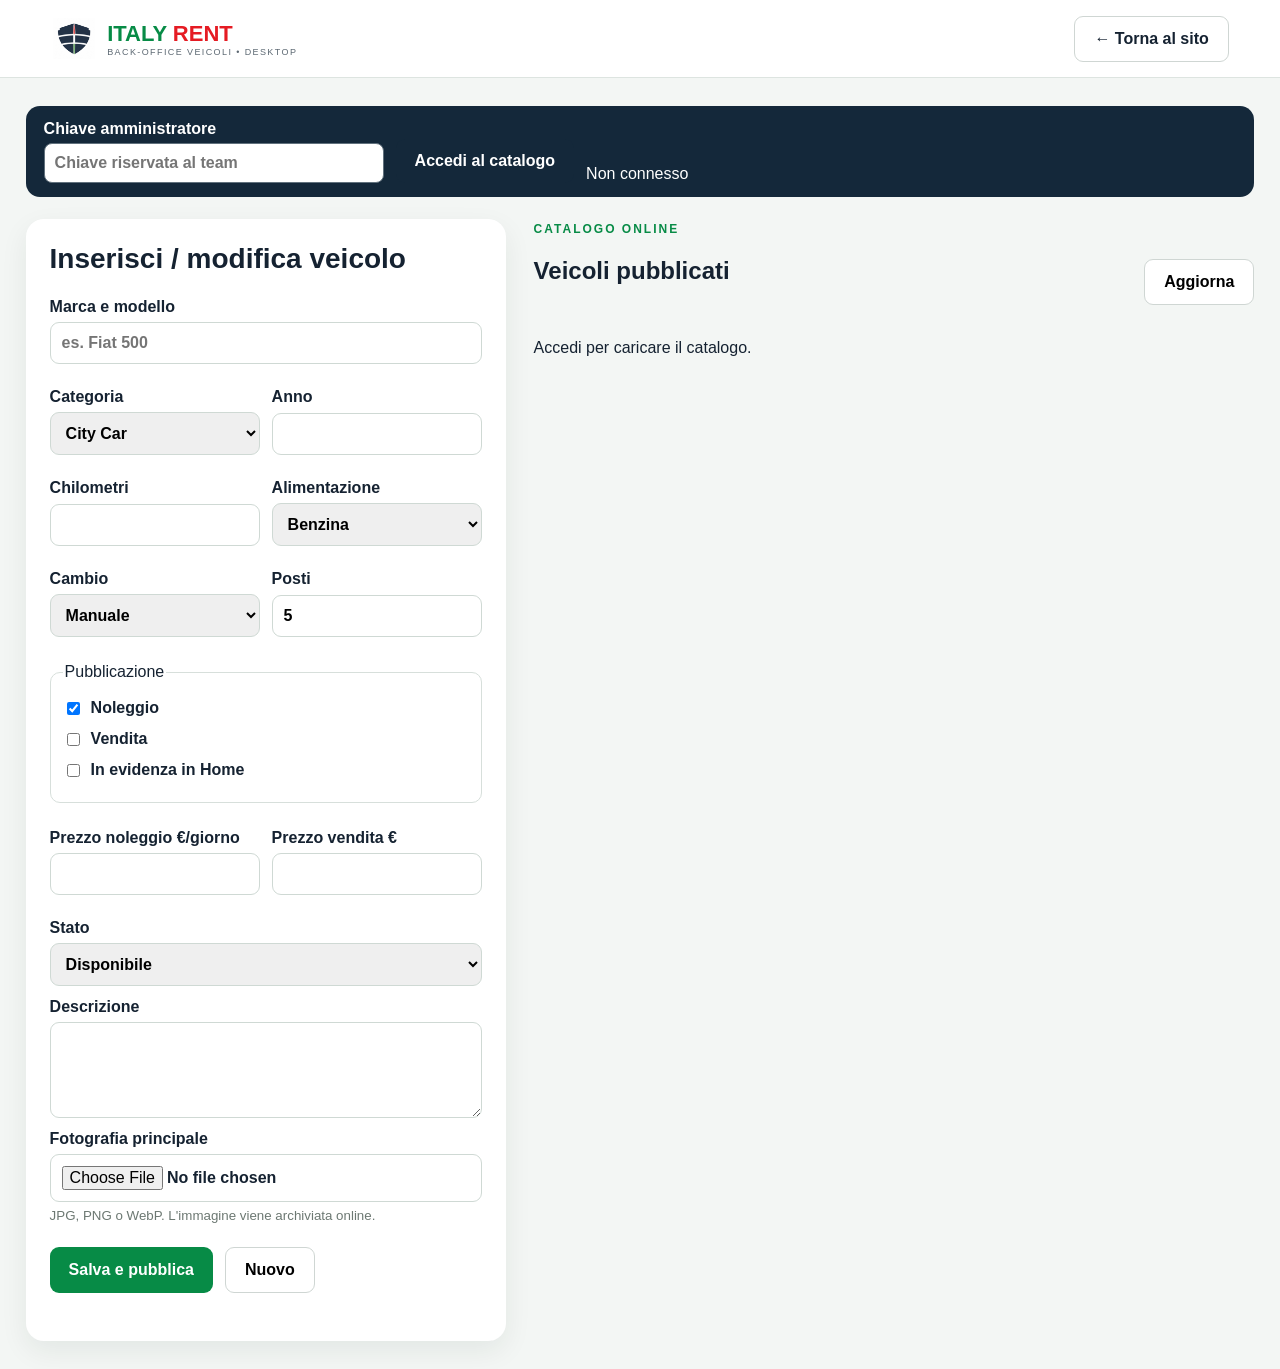
==== admin.html @ b3bbf2eb "ITALY_RENT_ONLINE_V1" ====
<!doctype html><html lang="it"><head><meta charset="utf-8"><meta name="viewport" content="width=1200"><title>Back-office veicoli | Italy Rent</title><link rel="stylesheet" href="style.css"></head><body class="admin-body"><header class="admin-head"><a class="brand" href="index.html"><img src="assets/logo-symbol.png"><span><strong><b class="green">ITALY</b> <b class="red">RENT</b></strong><small>BACK-OFFICE VEICOLI • DESKTOP</small></span></a><a class="btn outline" href="index.html">← Torna al sito</a></header><main class="admin-wrap"><div class="admin-login"><label>Chiave amministratore <input id="adminKey" type="password" autocomplete="current-password" placeholder="Chiave riservata al team"></label><button id="connectAdmin" class="btn darkbtn">Accedi al catalogo</button><span id="adminStatus">Non connesso</span></div><section class="admin-grid"><form id="vehicleAdminForm" class="admin-form"><h1>Inserisci / modifica veicolo</h1><input type="hidden" id="vehicleId"><label>Marca e modello<input id="vehicleName" required placeholder="es. Fiat 500"></label><div class="admin-two"><label>Categoria<select id="vehicleType"><option>City Car</option><option>Utilitaria</option><option>Compatta</option><option>Berlina</option><option>SUV</option><option>Monovolume</option></select></label><label>Anno<input id="vehicleYear" type="number" min="1990" max="2035"></label></div><div class="admin-two"><label>Chilometri<input id="vehicleKm" type="number" min="0"></label><label>Alimentazione<select id="vehicleFuel"><option>Benzina</option><option>Diesel</option><option>Ibrida</option><option>Elettrica</option></select></label></div><div class="admin-two"><label>Cambio<select id="vehicleGear"><option>Manuale</option><option>Automatico</option></select></label><label>Posti<input id="vehicleSeats" type="number" min="1" max="9" value="5"></label></div><fieldset><legend>Pubblicazione</legend><label class="checkline"><input id="forRent" type="checkbox" checked> Noleggio</label><label class="checkline"><input id="forSale" type="checkbox"> Vendita</label><label class="checkline"><input id="featured" type="checkbox"> In evidenza in Home</label></fieldset><div class="admin-two"><label>Prezzo noleggio €/giorno<input id="rentPrice" type="number" min="0" step="1"></label><label>Prezzo vendita €<input id="salePrice" type="number" min="0" step="100"></label></div><label>Stato<select id="vehicleStatus"><option>Disponibile</option><option>Prenotata</option><option>Non disponibile</option><option>Venduta</option></select></label><label>Descrizione<textarea id="vehicleDesc" rows="4"></textarea></label><label>Fotografia principale<input id="vehicleImage" type="file" accept="image/jpeg,image/png,image/webp"><small>JPG, PNG o WebP. L'immagine viene archiviata online.</small></label><img id="imagePreview" class="admin-preview" alt="Anteprima" hidden><div class="buttons"><button class="btn greenbtn" type="submit">Salva e pubblica</button><button class="btn outline" id="resetVehicle" type="button">Nuovo</button></div></form><section><div class="section-head"><div><span class="eyebrow">CATALOGO ONLINE</span><h2>Veicoli pubblicati</h2></div><button class="btn outline" id="refreshVehicles">Aggiorna</button></div><div id="adminVehicles" class="admin-list"><p>Accedi per caricare il catalogo.</p></div></section></section></main><script src="admin.js"></script></body></html>
---- style.css ----
:root{--g:#078b46;--r:#e51b23;--nav:#14283a;--ink:#152231;--muted:#65727c;--line:#dbe1df;--paper:#fbfaf7;--soft:#eef2ef}*{box-sizing:border-box}body{margin:0;font-family:Inter,Arial,sans-serif;color:var(--ink);background:linear-gradient(135deg,#eee9df 0%,#f4f5f1 42%,#e7efec 100%);min-height:100vh}a{text-decoration:none;color:inherit}button,input,select,textarea{font:inherit}.site-header{min-height:82px;display:flex;align-items:center;padding:0 3.2%;gap:24px;position:sticky;top:0;background:#fbfaf7f5;z-index:50;box-shadow:0 2px 16px #0001}.brand{display:flex;align-items:center;gap:8px;min-width:230px}.brand img{width:48px}.brand strong{font-size:22px}.brand small{display:block;font-size:9px;letter-spacing:1.4px;color:#5c6872}.green{color:var(--g)}.red{color:var(--r)}nav{display:flex;align-items:center;gap:15px;flex:1;font-size:13px;font-weight:800}nav a:hover{color:var(--g)}.head-actions{display:flex;align-items:center;gap:8px;white-space:nowrap}.lang{border:1px solid #ccd4d1;background:#fff;border-radius:8px;padding:8px 10px;font-weight:800}.phone{font-weight:900}.wa{background:var(--g);color:#fff;padding:11px 14px;border-radius:9px}.hero{width:100%;min-height:510px;background:linear-gradient(90deg,#102331f2 0%,#102331d8 34%,#10233165 58%,transparent 78%),url('assets/hero-clean.jpg') center/cover no-repeat;display:flex;align-items:center}.hero-copy{width:min(650px,90%);margin-left:5%;color:#fff}.eyebrow{font-size:12px;letter-spacing:2px;font-weight:900;color:var(--g)}.hero .eyebrow{color:#7de4aa}.hero h1{font-size:58px;line-height:1.03;margin:14px 0}.hero p{font-size:20px;line-height:1.45}.buttons{display:flex;gap:12px;flex-wrap:wrap;margin:24px 0}.btn{display:inline-block;border:0;border-radius:9px;padding:13px 19px;font-weight:900;cursor:pointer}.greenbtn{background:var(--g);color:#fff}.redbtn{background:var(--r);color:#fff}.darkbtn{background:var(--nav);color:#fff}.outline{background:#fff;border:1px solid #cfd6d3}.trust{display:flex;gap:22px;flex-wrap:wrap;font-size:14px;font-weight:700}.section,.panel{width:min(1240px,92%);margin:30px auto}.section{padding:22px 0 42px}.section h1{font-size:42px;margin:7px 0}.section h2{font-size:30px;margin:7px 0}.lead{font-size:18px;line-height:1.65;color:#4d5b65}.panel{background:#ffffffd9;border:1px solid #ffffff;padding:22px;border-radius:18px;box-shadow:0 14px 35px #15252f15}.search-grid{display:grid;grid-template-columns:1.15fr 1fr 1fr 1fr auto;gap:12px}.search-grid label,.form label{font-size:12px;font-weight:900}.search-grid input,.search-grid select,.form input,.form select,.form textarea{width:100%;margin-top:6px;padding:12px;border:1px solid #cfd7d4;border-radius:8px;background:#fff}.section-head{display:flex;justify-content:space-between;align-items:end;margin-bottom:18px}.cars{display:grid;grid-template-columns:repeat(4,1fr);gap:16px}.car{background:#fff;border:1px solid var(--line);border-radius:14px;overflow:hidden;box-shadow:0 7px 20px #1726300d}.carpic{height:180px;background:linear-gradient(135deg,#e1e7e4,#f9faf8);position:relative;overflow:hidden}.carpic img{width:100%;height:100%;object-fit:contain;padding:4px}.carpic img.broken{display:none}.photo-fallback{display:none;width:100%;height:100%;background:linear-gradient(135deg,#dce5e0,#f7f5ef);align-items:center;justify-content:center;color:#687781;font-weight:800;text-align:center;padding:20px}.badge{position:absolute;top:10px;left:10px;background:var(--g);color:#fff;border-radius:6px;padding:6px 9px;font-size:11px;font-weight:900}.sale-badge{background:var(--r)}.carbody{padding:15px}.carbody h3{margin:0 0 5px}.spec{color:var(--muted);font-size:13px;min-height:36px}.price{font-size:20px;color:var(--g);font-weight:900;margin:10px 0}.sale-price{color:var(--r)}.car-actions{display:flex;gap:7px}.car-actions a{flex:1;text-align:center;border:1px solid #d1d8d5;border-radius:7px;padding:9px;font-weight:800}.car-actions .primary{background:var(--nav);color:#fff}.feature-grid{display:grid;grid-template-columns:repeat(3,1fr);gap:16px}.feature{display:block;background:#fff;border:1px solid var(--line);border-radius:15px;padding:22px;box-shadow:0 6px 20px #0000000c;transition:.2s}.feature:hover{transform:translateY(-3px);box-shadow:0 10px 25px #0002}.pro-icon{width:48px;height:48px;border-radius:12px;background:#e8f5ee;color:var(--g);display:grid;place-items:center;margin-bottom:13px}.pro-icon svg{width:28px;height:28px;fill:none;stroke:currentColor;stroke-width:1.8;stroke-linecap:round;stroke-linejoin:round}.feature h3{margin:4px 0 8px}.feature p{color:var(--muted);line-height:1.55}.locations{display:grid;grid-template-columns:repeat(4,1fr);gap:14px}.location{background:#fff;border:1px solid var(--line);border-radius:13px;padding:19px}.location b{font-size:18px}.about-grid{display:grid;grid-template-columns:1.15fr .85fr;gap:24px;align-items:stretch}.about-card{background:#fff;border-radius:18px;padding:28px;border:1px solid var(--line)}.about-card ul{line-height:1.9}.other-grid{display:grid;grid-template-columns:repeat(3,1fr);gap:18px}.other{background:linear-gradient(135deg,#fff,#eef3f0);border-radius:16px;padding:26px;border:1px solid var(--line)}.other .pro-icon{width:58px;height:58px}.notice{padding:14px 16px;background:#fff5dc;border:1px solid #ead294;border-radius:10px}.contact-layout{display:grid;grid-template-columns:.8fr 1.2fr;gap:22px}.contact-card{background:var(--nav);color:#fff;border-radius:18px;padding:28px}.form{background:#fff;border-radius:18px;padding:26px;display:grid;grid-template-columns:1fr 1fr;gap:13px}.form .wide{grid-column:1/-1}.form textarea{min-height:130px}.h24-hero{background:linear-gradient(120deg,#10283a,#17465a);color:#fff;border-radius:20px;padding:34px;display:grid;grid-template-columns:1.3fr .7fr;gap:20px;align-items:center}.steps{display:grid;grid-template-columns:repeat(4,1fr);gap:12px}.step{background:#fff;border-radius:14px;padding:20px;border:1px solid var(--line)}.step b{display:block;color:var(--g);font-size:28px}.site-footer{background:var(--nav);color:#dbe4e7;padding:30px 5%;display:flex;justify-content:space-between;gap:15px;font-size:12px}.gioia{position:fixed;right:78px;bottom:20px;background:#fff;border:2px solid var(--g);border-radius:40px;padding:6px 14px 6px 6px;display:flex;align-items:center;gap:9px;z-index:40;box-shadow:0 8px 25px #0002}.avatar{width:52px;height:52px;border-radius:50%;object-fit:cover;object-position:center 22%}.gioia small{display:block;color:var(--muted)}.floating-wa{position:fixed;right:20px;bottom:20px;width:50px;height:50px;border-radius:50%;background:#19ae58;color:#fff;display:grid;place-items:center;font-weight:900;z-index:40}.chat{position:fixed;right:20px;bottom:88px;width:380px;background:#fff;border-radius:18px;box-shadow:0 18px 60px #0004;z-index:45;overflow:hidden;display:none}.chat.open{display:block}.chat-head{background:var(--nav);color:#fff;padding:14px;display:flex;align-items:center;gap:10px}.chat-head img{width:42px;height:42px;border-radius:50%;object-fit:cover}.chat-head button{margin-left:auto;background:none;border:0;color:#fff;font-size:24px}.messages{height:210px;overflow:auto;padding:14px;background:#f0f3f1}.bot,.user{padding:10px 12px;border-radius:12px;margin:7px 0;max-width:86%;font-size:14px}.bot{background:#fff}.user{background:#dff4e7;margin-left:auto}.quick{padding:9px;display:flex;flex-wrap:wrap;gap:6px}.quick button{border:1px solid #d6ddda;background:#fff;border-radius:18px;padding:7px 10px}.chat form{display:flex;border-top:1px solid #ddd}.chat form input{flex:1;border:0;padding:14px}.chat form button{width:55px;border:0;background:var(--g);color:#fff}.demo-ribbon{position:fixed;left:12px;bottom:12px;background:#fffddd;border:1px solid #d8d8d0;padding:6px 9px;border-radius:8px;font-size:10px;z-index:20}
@media(max-width:1050px){nav{display:none}.phone{display:none}.cars{grid-template-columns:repeat(2,1fr)}.search-grid{grid-template-columns:1fr 1fr}.feature-grid,.steps{grid-template-columns:1fr 1fr}.locations{grid-template-columns:repeat(2,1fr)}}@media(max-width:650px){.site-header{min-height:70px;padding:0 12px}.brand{min-width:0}.brand img{width:40px}.brand strong{font-size:17px}.brand small{display:none}.wa{display:none}.hero{min-height:520px;background-position:62% center}.hero-copy{margin:0;padding:35px 20px}.hero h1{font-size:42px}.search-grid,.cars,.feature-grid,.locations,.about-grid,.other-grid,.contact-layout,.steps,.h24-hero,.form{grid-template-columns:1fr}.form .wide{grid-column:auto}.section-head{display:block}.gioia{right:70px}.chat{right:10px;width:calc(100vw - 20px)}.site-footer{flex-direction:column}}

/* V1.4 catalog polish */
.photo-fallback{background:linear-gradient(135deg,#dfe7e3,#eef1ed);color:#123047;font-weight:800;font-size:15px;text-align:center;align-items:center;justify-content:center;min-height:180px;padding:24px}.catalog-note{display:flex;gap:10px;align-items:center;margin:14px 0 22px;padding:12px 16px;background:#eef7f1;border:1px solid #d4e7da;border-radius:12px;color:#234}.catalog-note strong{color:#008f4c}.cars{align-items:stretch}.carpic{min-height:190px;background:#edf1ef}.carpic img{width:100%;height:190px;object-fit:cover;display:block}.carpic img.broken{display:none}.carpic img.broken + .photo-fallback{display:flex!important;height:190px}.carbody{display:flex;flex-direction:column}.car-actions{margin-top:auto}
/* V1.5 contact, WhatsApp and assistance refinements */
.wa-icon{width:46px;height:42px;padding:8px!important;display:grid!important;place-items:center}.wa-icon svg{width:25px;height:25px}.floating-wa{display:none!important}.gioia{right:20px}.gioia-assist{justify-self:end;display:flex;align-items:center;gap:16px;background:#ffffff14;border:1px solid #ffffff2e;border-radius:18px;padding:16px 20px;max-width:330px}.gioia-assist img{width:96px;height:96px;border-radius:50%;object-fit:cover;object-position:center 20%;border:3px solid #54d58c}.gioia-assist b{display:block;font-size:18px}.gioia-assist span{display:block;color:#dce7ea;margin-top:6px;line-height:1.4}.contact-card a{color:#fff;text-decoration:none}.contact-card h3{margin-bottom:5px}.contact-card p{line-height:1.65}.carpic img{object-fit:cover;padding:0}.carpic{background:#e6ece9}
@media(max-width:900px){.gioia-assist{justify-self:start}.gioia{right:12px}}

/* V1.7 catalogo: formato fotografico uniforme */
.carpic{height:210px!important;background:#f3f5f4!important;overflow:hidden;display:flex;align-items:center;justify-content:center}
.carpic img{width:100%!important;height:100%!important;object-fit:cover!important;object-position:center!important;display:block}
@media(max-width:700px){.carpic{height:220px!important}}

/* V1.8 catalog image normalization */
.car .carpic{height:210px!important;min-height:210px!important;display:flex!important;align-items:center!important;justify-content:center!important;background:#f4f6f5!important;overflow:hidden!important;padding:10px!important;box-sizing:border-box!important}
.car .carpic img{width:100%!important;height:100%!important;object-fit:contain!important;object-position:center!important;display:block!important}
.car .carpic .fallback{display:none!important}

/* V2.0 mobile navigation and photographic category cards */
.menu-toggle{display:none;border:0;background:transparent;padding:10px;margin-left:auto;cursor:pointer}.menu-toggle span{display:block;width:25px;height:2px;background:var(--nav);margin:5px 0;border-radius:2px}.other{overflow:hidden}.other-photo{height:180px;margin:-26px -26px 20px;overflow:hidden;background:#e9eeeb}.other-photo img{width:100%;height:100%;object-fit:cover;display:block}
@media(max-width:1050px){.site-header{flex-wrap:wrap}.menu-toggle{display:block}.main-nav{display:none!important;order:4;flex-basis:100%;width:100%;padding:8px 0 16px;border-top:1px solid #e3e6e4}.main-nav.open{display:flex!important;flex-direction:column;align-items:stretch;gap:0}.main-nav a{padding:12px 8px;border-bottom:1px solid #ecefed;font-size:15px}.head-actions{margin-left:0}.lang{display:block}.wa{display:grid!important;width:42px;height:42px;padding:9px;place-items:center}.wa svg{width:24px;height:24px}.phone{display:none}}
@media(max-width:650px){.site-header{padding:7px 12px;gap:8px}.brand{margin-right:auto}.head-actions{gap:6px}.lang{padding:8px}.hero{min-height:500px}.hero h1{font-size:38px}.section,.panel{width:min(94%,1240px);margin:18px auto}.section{padding:14px 0 28px}.section h1{font-size:32px}.section h2{font-size:26px}.lead{font-size:16px}.cars{grid-template-columns:1fr}.carpic{height:220px}.other-grid{grid-template-columns:1fr}.other-photo{height:190px}.gioia{right:12px;bottom:14px}.demo-ribbon{display:none}}

/* V2.2 — ARIX guided vehicle finder */
.arix-cta{background:linear-gradient(120deg,#10283a,#173c4c);color:#fff;border-radius:22px;padding:28px 32px;display:grid;grid-template-columns:1.35fr .65fr;gap:24px;align-items:center;box-shadow:0 16px 38px #10283a22}.arix-cta h2{font-size:34px;margin:8px 0 12px}.arix-cta h2 span{color:#64df99}.arix-cta p{line-height:1.65;color:#e5eef0;max-width:760px}.arix-cta-person{display:flex;align-items:center;gap:14px;justify-self:end;background:#ffffff12;border:1px solid #ffffff28;border-radius:18px;padding:14px 18px}.arix-cta-person img{width:88px;height:88px;border-radius:50%;object-fit:cover;object-position:center 20%;border:3px solid #50d58b}.arix-cta-person b{display:block;font-size:24px}.arix-cta-person small{display:block;color:#dce8ea;margin-top:4px}.arix-progress{height:4px;background:#e3e9e6}.arix-progress span{display:block;height:100%;background:var(--g);width:0;transition:.25s}.chat .choice-grid{display:grid;grid-template-columns:1fr 1fr;gap:7px;margin:8px 0}.chat .choice-grid button{border:1px solid #cfd9d5;background:#fff;border-radius:10px;padding:9px 8px;font-weight:700;cursor:pointer}.chat .choice-grid button:hover{border-color:var(--g);color:var(--g)}.chat .result-card{background:#fff;border:1px solid #d7dfdc;border-radius:12px;padding:11px;margin-top:8px}.chat .result-card b{display:block}.chat .result-card a{display:inline-block;margin-top:7px;color:var(--g);font-weight:800}.chat-note{font-size:10px;color:#718087;padding:0 12px 10px;line-height:1.35}.gioia span b{letter-spacing:.3px}
@media(max-width:760px){.arix-cta{grid-template-columns:1fr;padding:22px}.arix-cta h2{font-size:28px}.arix-cta-person{justify-self:start}.chat{bottom:78px}.messages{height:260px}.chat .choice-grid{grid-template-columns:1fr 1fr}}

/* V2.3 — ARIX refinement */
.quick{display:none!important}.arix-cta-compact{padding:20px 24px;grid-template-columns:1.5fr .5fr;margin-top:22px;margin-bottom:22px}.arix-cta-compact h2{font-size:27px;margin:5px 0 8px}.arix-cta-compact p{font-size:14px;line-height:1.5;margin:0 0 12px;max-width:780px}.arix-cta-compact .arix-cta-person{padding:10px 14px;border-radius:14px}.arix-cta-compact .arix-cta-person img{width:64px;height:64px}.arix-cta-compact .arix-cta-person b{font-size:20px}.arix-contact-btn{display:inline-block;margin-top:10px;background:var(--g);color:#fff!important;border-radius:9px;padding:10px 13px;font-weight:900;text-decoration:none}.messages{height:285px}
@media(max-width:760px){.arix-cta-compact{padding:17px 18px;gap:12px}.arix-cta-compact h2{font-size:23px}.arix-cta-compact p{font-size:13px}.arix-cta-compact .arix-cta-person{justify-self:start}.arix-cta-compact .arix-cta-person img{width:54px;height:54px}.messages{height:320px}}


/* V2.4 — ARIX global floating assistant card */
.arix-side-card{position:fixed;right:22px;bottom:92px;width:230px;z-index:48;background:linear-gradient(145deg,#10283a,#173c4c);color:#fff;border-radius:18px;padding:16px;box-shadow:0 16px 36px #0d223544;border:1px solid #ffffff24;text-align:center}
.arix-side-card>img{width:68px;height:68px;border-radius:50%;object-fit:cover;object-position:center 20%;border:3px solid #50d58b;margin:0 auto 8px;display:block}
.arix-side-copy span{display:block;font-size:10px;letter-spacing:1.2px;color:#65df99;font-weight:900;margin-bottom:5px}
.arix-side-copy b{display:block;font-size:17px;line-height:1.18;margin-bottom:3px}
.arix-side-copy strong{display:block;color:#65df99;font-size:19px;line-height:1.15;margin-bottom:7px}
.arix-side-copy p{font-size:12px;line-height:1.35;color:#e4edef;margin:0 0 10px}
.arix-side-card .arix-start{width:100%;border:0;border-radius:10px;background:#00a650;color:#fff;padding:10px 8px;font-weight:900;cursor:pointer}
@media(max-width:760px){
 .arix-side-card{right:10px;bottom:76px;width:178px;padding:10px 11px;border-radius:15px;text-align:left;display:grid;grid-template-columns:44px 1fr;gap:8px;align-items:center}
 .arix-side-card>img{width:44px;height:44px;margin:0;grid-row:1/3}
 .arix-side-copy span,.arix-side-copy p{display:none}
 .arix-side-copy b{font-size:12px;margin:0}
 .arix-side-copy strong{font-size:14px;margin:1px 0 6px}
 .arix-side-card .arix-start{font-size:11px;padding:7px 6px}
}


/* V2.5 — ARIX taller chat and dismissible side card */
.chat{width:400px;max-height:calc(100vh - 115px)}
.messages{height:390px;max-height:calc(100vh - 285px)}
.arix-card-close{position:absolute;top:8px;right:9px;width:28px;height:28px;border:0;border-radius:50%;background:#ffffff18;color:#fff;font-size:22px;line-height:26px;cursor:pointer;display:grid;place-items:center;z-index:2}
.arix-card-close:hover{background:#ffffff2c}
.arix-side-card{transition:opacity .18s ease,transform .18s ease}
body.arix-chat-open .arix-side-card{opacity:0;pointer-events:none;transform:translateY(8px)}
@media(max-width:760px){
 .chat{top:82px;bottom:14px;right:10px;width:calc(100vw - 20px);max-height:none;display:none;flex-direction:column}
 .chat.open{display:flex}
 .chat-head{flex:0 0 auto}
 .messages{height:auto;max-height:none;min-height:0;flex:1;overflow:auto}
 .arix-progress,.chat-note,.chat form{flex:0 0 auto}
 .arix-card-close{top:5px;right:5px;width:24px;height:24px;font-size:19px}
}

/* V2.7 — legal pages and vehicle-management demo */
.site-footer .legal-links{display:flex;gap:14px;flex-wrap:wrap}.site-footer a{color:inherit;text-decoration:underline;text-underline-offset:3px}.legal-page{max-width:900px}.legal-page h1{margin-bottom:18px}.legal-page h2{font-size:22px;margin:28px 0 8px}.legal-page p{line-height:1.75}.legal-notice,.admin-warning{background:#fff7dc;border:1px solid #ecd47c;border-radius:12px;padding:14px 16px;line-height:1.55;margin:16px 0 28px}.admin-body{background:#f3f6f4}.admin-head{display:flex;justify-content:space-between;align-items:center;padding:14px 4%;background:#fff;border-bottom:1px solid #dde4e0;position:sticky;top:0;z-index:10}.admin-wrap{width:min(1180px,94%);margin:28px auto}.admin-grid{display:grid;grid-template-columns:minmax(330px,.8fr) 1.2fr;gap:28px;align-items:start}.admin-form{background:#fff;border-radius:18px;padding:24px;box-shadow:0 10px 28px #132b1d12}.admin-form h1{font-size:28px;margin-top:0}.admin-form label{display:grid;gap:6px;font-weight:750;margin:12px 0}.admin-form input,.admin-form select,.admin-form textarea{width:100%;padding:11px;border:1px solid #cfd9d4;border-radius:9px;font:inherit;box-sizing:border-box}.admin-form small{font-weight:400;color:#6c7872}.admin-two{display:grid;grid-template-columns:1fr 1fr;gap:12px}.admin-form fieldset{border:1px solid #d7dfdb;border-radius:10px;margin:14px 0}.admin-form .checkline{display:flex;align-items:center;gap:8px;font-weight:600}.admin-form .checkline input{width:auto}.admin-preview{width:100%;height:210px;object-fit:contain;background:#f4f6f5;border-radius:12px}.admin-list{display:grid;gap:12px}.admin-car{background:#fff;border-radius:15px;padding:12px;display:grid;grid-template-columns:120px 1fr auto;gap:14px;align-items:center;box-shadow:0 8px 22px #132b1d0d}.admin-car img{width:120px;height:85px;object-fit:contain;background:#f3f5f4;border-radius:10px}.admin-car b,.admin-car span,.admin-car small{display:block;margin:3px 0}.admin-actions{display:grid;gap:7px}.admin-actions button{border:1px solid #cfd8d3;background:#fff;border-radius:8px;padding:8px;cursor:pointer}.admin-actions .danger{color:#a51e2c;border-color:#e5bdc2}@media(max-width:800px){.admin-grid{grid-template-columns:1fr}.admin-two{grid-template-columns:1fr}.admin-car{grid-template-columns:82px 1fr}.admin-car img{width:82px;height:70px}.admin-actions{grid-column:1/-1;grid-template-columns:1fr 1fr}.admin-head{gap:12px}.admin-head .brand small{display:none}}
/* V2.8 — desktop team back-office */
.admin-login{background:#14283a;color:#fff;border-radius:14px;padding:14px 18px;margin-bottom:22px;display:flex;align-items:end;gap:12px}.admin-login label{display:grid;gap:5px;font-weight:800;min-width:340px}.admin-login input{padding:10px;border-radius:8px;border:1px solid #61717d}.admin-login .ok{color:#72e0a0}.admin-login .bad{color:#ff9da3}.admin-body{min-width:1120px}.admin-wrap{width:min(1380px,96%)}.admin-grid{grid-template-columns:480px 1fr}.admin-form{position:sticky;top:92px}
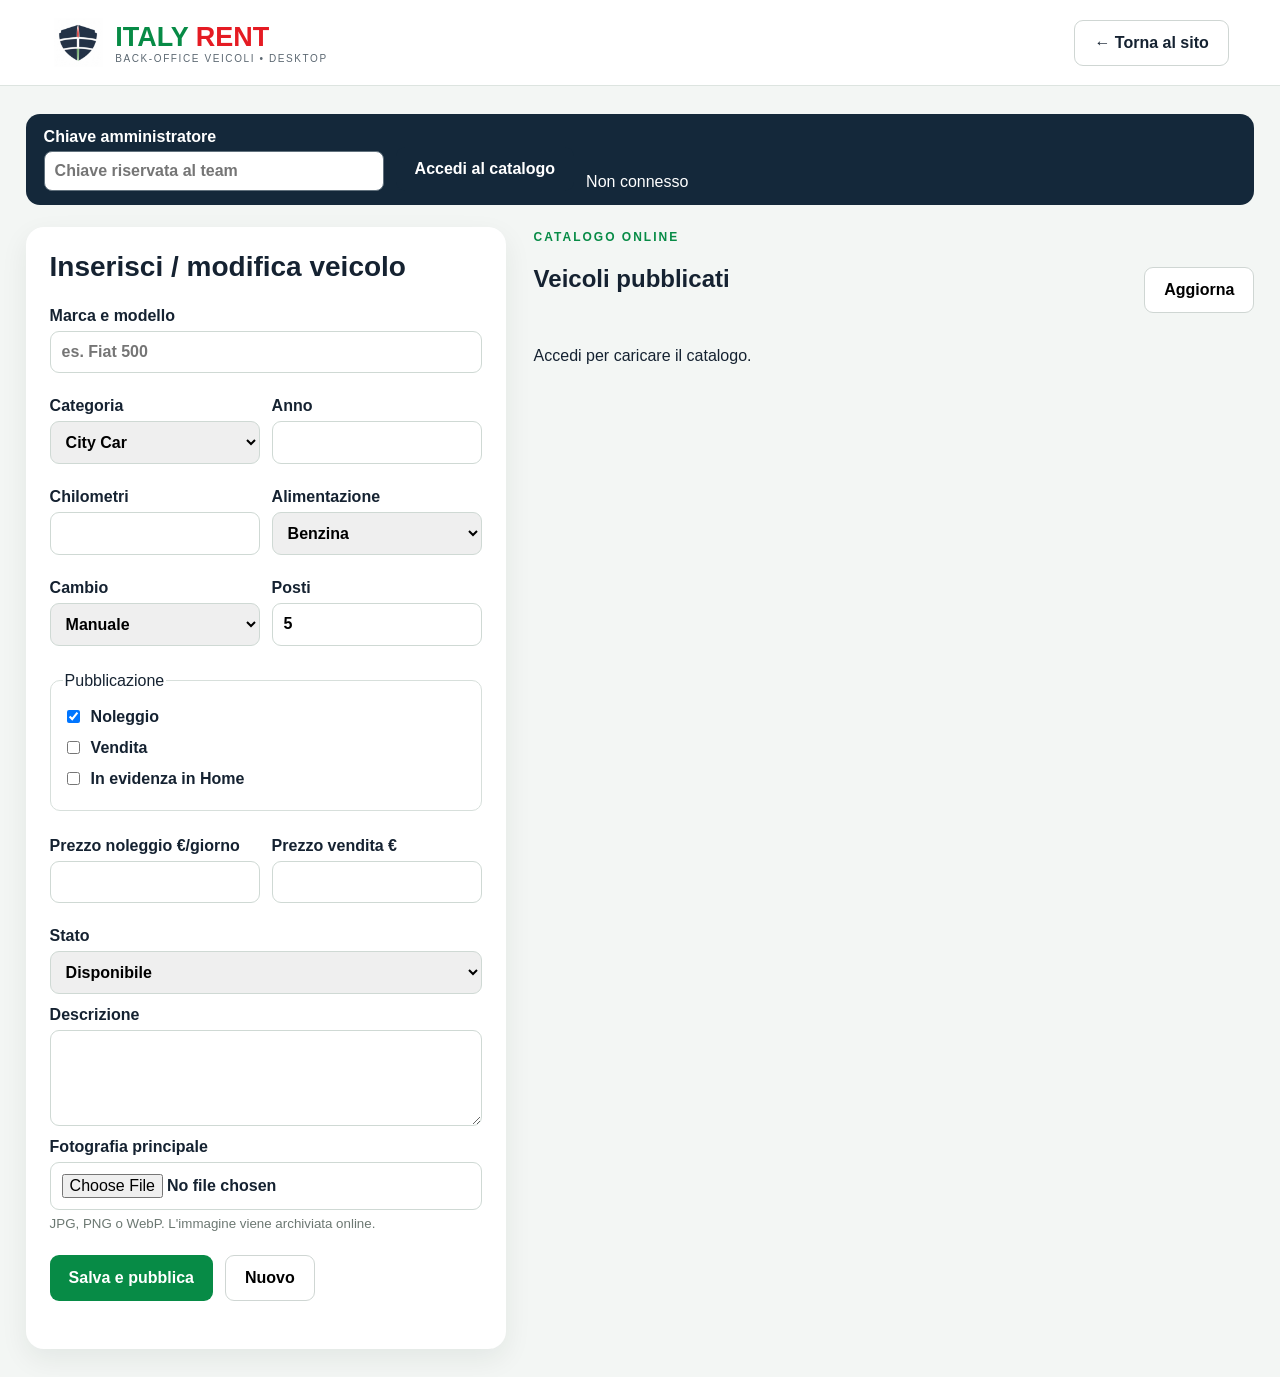
==== commit a4d7674b: "Add files via upload" ====
--- a/admin.html
+++ b/admin.html
@@ -1 +1,2 @@
-<!doctype html><html lang="it"><head><meta charset="utf-8"><meta name="viewport" content="width=1200"><title>Back-office veicoli | Italy Rent</title><link rel="stylesheet" href="style.css"></head><body class="admin-body"><header class="admin-head"><a class="brand" href="index.html"><img src="assets/logo-symbol.png"><span><strong><b class="green">ITALY</b> <b class="red">RENT</b></strong><small>BACK-OFFICE VEICOLI • DESKTOP</small></span></a><a class="btn outline" href="index.html">← Torna al sito</a></header><main class="admin-wrap"><div class="admin-login"><label>Chiave amministratore <input id="adminKey" type="password" autocomplete="current-password" placeholder="Chiave riservata al team"></label><button id="connectAdmin" class="btn darkbtn">Accedi al catalogo</button><span id="adminStatus">Non connesso</span></div><section class="admin-grid"><form id="vehicleAdminForm" class="admin-form"><h1>Inserisci / modifica veicolo</h1><input type="hidden" id="vehicleId"><label>Marca e modello<input id="vehicleName" required placeholder="es. Fiat 500"></label><div class="admin-two"><label>Categoria<select id="vehicleType"><option>City Car</option><option>Utilitaria</option><option>Compatta</option><option>Berlina</option><option>SUV</option><option>Monovolume</option></select></label><label>Anno<input id="vehicleYear" type="number" min="1990" max="2035"></label></div><div class="admin-two"><label>Chilometri<input id="vehicleKm" type="number" min="0"></label><label>Alimentazione<select id="vehicleFuel"><option>Benzina</option><option>Diesel</option><option>Ibrida</option><option>Elettrica</option></select></label></div><div class="admin-two"><label>Cambio<select id="vehicleGear"><option>Manuale</option><option>Automatico</option></select></label><label>Posti<input id="vehicleSeats" type="number" min="1" max="9" value="5"></label></div><fieldset><legend>Pubblicazione</legend><label class="checkline"><input id="forRent" type="checkbox" checked> Noleggio</label><label class="checkline"><input id="forSale" type="checkbox"> Vendita</label><label class="checkline"><input id="featured" type="checkbox"> In evidenza in Home</label></fieldset><div class="admin-two"><label>Prezzo noleggio €/giorno<input id="rentPrice" type="number" min="0" step="1"></label><label>Prezzo vendita €<input id="salePrice" type="number" min="0" step="100"></label></div><label>Stato<select id="vehicleStatus"><option>Disponibile</option><option>Prenotata</option><option>Non disponibile</option><option>Venduta</option></select></label><label>Descrizione<textarea id="vehicleDesc" rows="4"></textarea></label><label>Fotografia principale<input id="vehicleImage" type="file" accept="image/jpeg,image/png,image/webp"><small>JPG, PNG o WebP. L'immagine viene archiviata online.</small></label><img id="imagePreview" class="admin-preview" alt="Anteprima" hidden><div class="buttons"><button class="btn greenbtn" type="submit">Salva e pubblica</button><button class="btn outline" id="resetVehicle" type="button">Nuovo</button></div></form><section><div class="section-head"><div><span class="eyebrow">CATALOGO ONLINE</span><h2>Veicoli pubblicati</h2></div><button class="btn outline" id="refreshVehicles">Aggiorna</button></div><div id="adminVehicles" class="admin-list"><p>Accedi per caricare il catalogo.</p></div></section></section></main><script src="admin.js"></script></body></html>
+<!DOCTYPE html>
+<html lang="it"><head><meta charset="utf-8"/><meta content="width=1200" name="viewport"/><title>Back-office | Italy Rent</title><link href="style.css?v=1.3.0" rel="stylesheet"/><meta content="noindex,nofollow,noarchive" name="robots"/><link rel="icon" href="/favicon.ico" sizes="any"><link rel="apple-touch-icon" href="/assets/apple-touch-icon.png"><link rel="manifest" href="/admin.webmanifest"><meta name="theme-color" content="#ffffff"><meta name="apple-mobile-web-app-capable" content="yes"><meta name="apple-mobile-web-app-status-bar-style" content="default"></head><body class="admin-body"><header class="admin-head"><a class="brand" href="index.html"><img src="assets/logo-symbol.png"/><span><strong><b class="green">ITALY</b> <b class="red">RENT</b></strong><small>BACK-OFFICE VEICOLI • DESKTOP</small></span></a><a class="btn outline" href="index.html">← Torna al sito</a></header><main class="admin-wrap"><div class="admin-login"><label>Chiave amministratore <input autocomplete="current-password" id="adminKey" placeholder="Chiave riservata al team" type="password"/></label><button class="btn darkbtn" id="connectAdmin">Accedi al catalogo</button><span id="adminStatus">Non connesso</span></div><section class="admin-grid"><form class="admin-form" id="vehicleAdminForm"><h1>Inserisci / modifica veicolo</h1><input id="vehicleId" type="hidden"/><label>Marca e modello<input id="vehicleName" placeholder="es. Fiat 500" required=""/></label><div class="admin-two"><label>Categoria<select id="vehicleType"><option>City Car</option><option>Utilitaria</option><option>Compatta</option><option>Berlina</option><option>SUV</option><option>Monovolume</option></select></label><label>Anno<input id="vehicleYear" max="2035" min="1990" type="number"/></label></div><div class="admin-two"><label>Chilometri<input id="vehicleKm" min="0" type="number"/></label><label>Alimentazione<select id="vehicleFuel"><option>Benzina</option><option>Diesel</option><option>Ibrida</option><option>Elettrica</option></select></label></div><div class="admin-two"><label>Cambio<select id="vehicleGear"><option>Manuale</option><option>Automatico</option></select></label><label>Posti<input id="vehicleSeats" max="9" min="1" type="number" value="5"/></label></div><fieldset><legend>Pubblicazione</legend><label class="checkline"><input checked="" id="forRent" type="checkbox"/> Noleggio</label><label class="checkline"><input id="forSale" type="checkbox"/> Vendita</label><label class="checkline"><input id="featured" type="checkbox"/> In evidenza in Home</label></fieldset><div class="admin-two"><label>Prezzo noleggio €/giorno<input id="rentPrice" min="0" step="1" type="number"/></label><label>Prezzo vendita €<input id="salePrice" min="0" step="100" type="number"/></label></div><label>Stato<select id="vehicleStatus"><option>Disponibile</option><option>Prenotata</option><option>Non disponibile</option><option>Venduta</option></select></label><label>Descrizione<textarea id="vehicleDesc" rows="4"></textarea></label><label>Fotografia principale<input accept="image/jpeg,image/png,image/webp" id="vehicleImage" type="file"/><small>JPG, PNG o WebP. L'immagine viene archiviata online.</small></label><img alt="Anteprima" class="admin-preview" hidden="" id="imagePreview"/><div class="buttons"><button class="btn greenbtn" type="submit">Salva e pubblica</button><button class="btn outline" id="resetVehicle" type="button">Nuovo</button></div></form><section><div class="section-head"><div><span class="eyebrow">CATALOGO ONLINE</span><h2>Veicoli pubblicati</h2></div><button class="btn outline" id="refreshVehicles">Aggiorna</button></div><div class="admin-list" id="adminVehicles"><p>Accedi per caricare il catalogo.</p></div></section></section></main><script src="admin.js?v=2.9.2"></script><script>if("serviceWorker" in navigator){window.addEventListener("load",()=>navigator.serviceWorker.register("/sw.js").catch(()=>{}));}</script></body></html>
--- a/style.css
+++ b/style.css
@@ -70,3 +70,144 @@
 .site-footer .legal-links{display:flex;gap:14px;flex-wrap:wrap}.site-footer a{color:inherit;text-decoration:underline;text-underline-offset:3px}.legal-page{max-width:900px}.legal-page h1{margin-bottom:18px}.legal-page h2{font-size:22px;margin:28px 0 8px}.legal-page p{line-height:1.75}.legal-notice,.admin-warning{background:#fff7dc;border:1px solid #ecd47c;border-radius:12px;padding:14px 16px;line-height:1.55;margin:16px 0 28px}.admin-body{background:#f3f6f4}.admin-head{display:flex;justify-content:space-between;align-items:center;padding:14px 4%;background:#fff;border-bottom:1px solid #dde4e0;position:sticky;top:0;z-index:10}.admin-wrap{width:min(1180px,94%);margin:28px auto}.admin-grid{display:grid;grid-template-columns:minmax(330px,.8fr) 1.2fr;gap:28px;align-items:start}.admin-form{background:#fff;border-radius:18px;padding:24px;box-shadow:0 10px 28px #132b1d12}.admin-form h1{font-size:28px;margin-top:0}.admin-form label{display:grid;gap:6px;font-weight:750;margin:12px 0}.admin-form input,.admin-form select,.admin-form textarea{width:100%;padding:11px;border:1px solid #cfd9d4;border-radius:9px;font:inherit;box-sizing:border-box}.admin-form small{font-weight:400;color:#6c7872}.admin-two{display:grid;grid-template-columns:1fr 1fr;gap:12px}.admin-form fieldset{border:1px solid #d7dfdb;border-radius:10px;margin:14px 0}.admin-form .checkline{display:flex;align-items:center;gap:8px;font-weight:600}.admin-form .checkline input{width:auto}.admin-preview{width:100%;height:210px;object-fit:contain;background:#f4f6f5;border-radius:12px}.admin-list{display:grid;gap:12px}.admin-car{background:#fff;border-radius:15px;padding:12px;display:grid;grid-template-columns:120px 1fr auto;gap:14px;align-items:center;box-shadow:0 8px 22px #132b1d0d}.admin-car img{width:120px;height:85px;object-fit:contain;background:#f3f5f4;border-radius:10px}.admin-car b,.admin-car span,.admin-car small{display:block;margin:3px 0}.admin-actions{display:grid;gap:7px}.admin-actions button{border:1px solid #cfd8d3;background:#fff;border-radius:8px;padding:8px;cursor:pointer}.admin-actions .danger{color:#a51e2c;border-color:#e5bdc2}@media(max-width:800px){.admin-grid{grid-template-columns:1fr}.admin-two{grid-template-columns:1fr}.admin-car{grid-template-columns:82px 1fr}.admin-car img{width:82px;height:70px}.admin-actions{grid-column:1/-1;grid-template-columns:1fr 1fr}.admin-head{gap:12px}.admin-head .brand small{display:none}}
 /* V2.8 — desktop team back-office */
 .admin-login{background:#14283a;color:#fff;border-radius:14px;padding:14px 18px;margin-bottom:22px;display:flex;align-items:end;gap:12px}.admin-login label{display:grid;gap:5px;font-weight:800;min-width:340px}.admin-login input{padding:10px;border-radius:8px;border:1px solid #61717d}.admin-login .ok{color:#72e0a0}.admin-login .bad{color:#ff9da3}.admin-body{min-width:1120px}.admin-wrap{width:min(1380px,96%)}.admin-grid{grid-template-columns:480px 1fr}.admin-form{position:sticky;top:92px}
+
+/* V3.0.3 — scheda veicolo dinamica D1 */
+.vehicle-page{max-width:1240px}
+.vehicle-loading,.vehicle-error{background:#fff;border:1px solid var(--line);border-radius:18px;padding:32px;margin-top:18px}
+.vehicle-title-row{display:flex;justify-content:space-between;align-items:flex-end;gap:18px;margin:6px 0 18px}
+.vehicle-title-row h1{margin:4px 0 8px}
+.vehicle-badges{display:flex;gap:8px;flex-wrap:wrap}
+.vehicle-badge,.vehicle-status{display:inline-block;border-radius:7px;padding:7px 10px;font-size:12px;font-weight:900}
+.vehicle-badge.rent{background:var(--g);color:#fff}.vehicle-badge.sale{background:var(--r);color:#fff}
+.vehicle-status{background:#edf2ef;color:#31443a;border:1px solid #d8e1dc}
+.vehicle-detail-grid{display:grid;grid-template-columns:1.2fr .8fr;gap:24px;align-items:stretch}
+.vehicle-photo-card,.vehicle-info-card,.vehicle-description{background:#fff;border:1px solid var(--line);border-radius:18px;box-shadow:0 8px 24px #15252f0d}
+.vehicle-photo-card{min-height:430px;padding:18px;display:flex;align-items:center;justify-content:center;overflow:hidden}
+.vehicle-photo-card img{width:100%;height:100%;max-height:520px;object-fit:contain;border-radius:12px}
+.vehicle-info-card{padding:26px;display:flex;flex-direction:column}
+.vehicle-price-box{padding-bottom:20px;border-bottom:1px solid var(--line)}
+.vehicle-price{font-size:34px;font-weight:950;color:var(--g);line-height:1.1;margin-top:4px}
+.vehicle-price.sale-price{color:var(--r)}
+.vehicle-price-box small{display:block;color:var(--muted);margin:4px 0 10px}
+.vehicle-spec-grid{display:grid;grid-template-columns:1fr 1fr;gap:12px;margin:22px 0}
+.vehicle-spec-grid div{background:#f5f7f5;border:1px solid #e1e6e3;border-radius:11px;padding:13px}
+.vehicle-spec-grid span{display:block;color:var(--muted);font-size:11px;text-transform:uppercase;letter-spacing:.5px;margin-bottom:4px}
+.vehicle-spec-grid b{font-size:15px}
+.vehicle-actions{display:flex;gap:10px;flex-wrap:wrap;margin-top:auto}
+.vehicle-description{padding:26px;margin-top:24px}
+.vehicle-description h2{margin-top:0}.vehicle-description p{font-size:17px;line-height:1.7;color:#46545e;white-space:pre-line}
+@media(max-width:850px){.vehicle-detail-grid{grid-template-columns:1fr}.vehicle-photo-card{min-height:280px}.vehicle-spec-grid{grid-template-columns:1fr 1fr}}
+@media(max-width:520px){.vehicle-spec-grid{grid-template-columns:1fr}.vehicle-price{font-size:28px}.vehicle-actions{flex-direction:column}.vehicle-actions .btn{text-align:center}}
+
+
+/* V3.0.6 — ARIX mobile readability */
+@media(max-width:760px){
+  .arix-side-card{
+    right:12px;
+    bottom:108px;
+    width:min(300px,calc(100vw - 24px));
+    box-sizing:border-box;
+    padding:14px 38px 14px 14px;
+    border-radius:18px;
+    text-align:left;
+    display:grid;
+    grid-template-columns:62px minmax(0,1fr);
+    gap:12px;
+    align-items:center;
+  }
+  .arix-side-card>img{
+    width:62px;
+    height:62px;
+    margin:0;
+    grid-row:1;
+  }
+  .arix-side-copy span{display:block;font-size:9px;margin-bottom:3px}
+  .arix-side-copy b{font-size:16px;line-height:1.15;margin:0 0 2px}
+  .arix-side-copy strong{font-size:18px;line-height:1.15;margin:0 0 8px}
+  .arix-side-copy p{display:none}
+  .arix-side-card .arix-start{font-size:14px;padding:10px 9px}
+  .arix-card-close{top:7px;right:7px;width:26px;height:26px}
+  .gioia{
+    right:12px;
+    bottom:18px;
+    max-width:calc(100vw - 24px);
+    box-sizing:border-box;
+    padding:6px 14px 6px 6px;
+  }
+  .gioia .avatar{width:48px;height:48px;flex:0 0 48px}
+  .gioia span{min-width:0}
+  .gioia span b{font-size:16px}
+  .gioia small{font-size:12px;white-space:normal;line-height:1.2}
+}
+
+/* V3.1.0 — rental flow */
+.rental-search-note{margin-top:10px;font-size:14px;color:#425466;min-height:20px}
+.catalog-empty .arix-start{margin-left:8px;background:#123247;color:#fff;border:0;cursor:pointer}
+@media(max-width:760px){.catalog-empty .arix-start{margin:8px 0 0 0;display:inline-block}}
+
+
+/* V1.2.2 — ARIX mobile definitivo */
+@media (max-width:760px){
+  .gioia{
+    right:10px !important;
+    bottom:12px !important;
+    width:auto !important;
+    min-width:0 !important;
+    max-width:112px !important;
+    min-height:46px !important;
+    padding:3px 10px 3px 3px !important;
+    gap:6px !important;
+    border-radius:26px !important;
+    box-sizing:border-box !important;
+  }
+  .gioia .avatar{
+    width:40px !important;
+    height:40px !important;
+    flex:0 0 40px !important;
+  }
+  .gioia span{
+    display:block !important;
+    min-width:0 !important;
+    width:auto !important;
+  }
+  .gioia span b{
+    display:block !important;
+    font-size:14px !important;
+    line-height:1 !important;
+    white-space:nowrap !important;
+  }
+  .gioia small{
+    display:none !important;
+  }
+}
+
+
+/* V1.3 — Hero borgo Audi + brand + ARIX online */
+.hero{
+  background:
+    linear-gradient(90deg,#102331f2 0%,#102331dc 31%,#10233178 49%,#10233118 68%,transparent 82%),
+    url('assets/hero-borgo-audi.jpg') center 56%/cover no-repeat !important;
+}
+.brand img{width:56px}
+.brand strong{font-size:27px}
+.brand small{font-size:10px;letter-spacing:1.6px}
+
+@media(max-width:760px){
+  .brand img{width:46px}
+  .brand strong{font-size:20px}
+  .hero{background-position:57% center !important}
+  .gioia{
+    max-width:132px !important;
+    padding-right:10px !important;
+  }
+  .gioia span b{font-size:14px !important}
+  .gioia small{
+    display:block !important;
+    font-size:9px !important;
+    line-height:1.05 !important;
+    white-space:nowrap !important;
+    color:#65727c !important;
+    max-width:none !important;
+    overflow:visible !important;
+  }
+}
